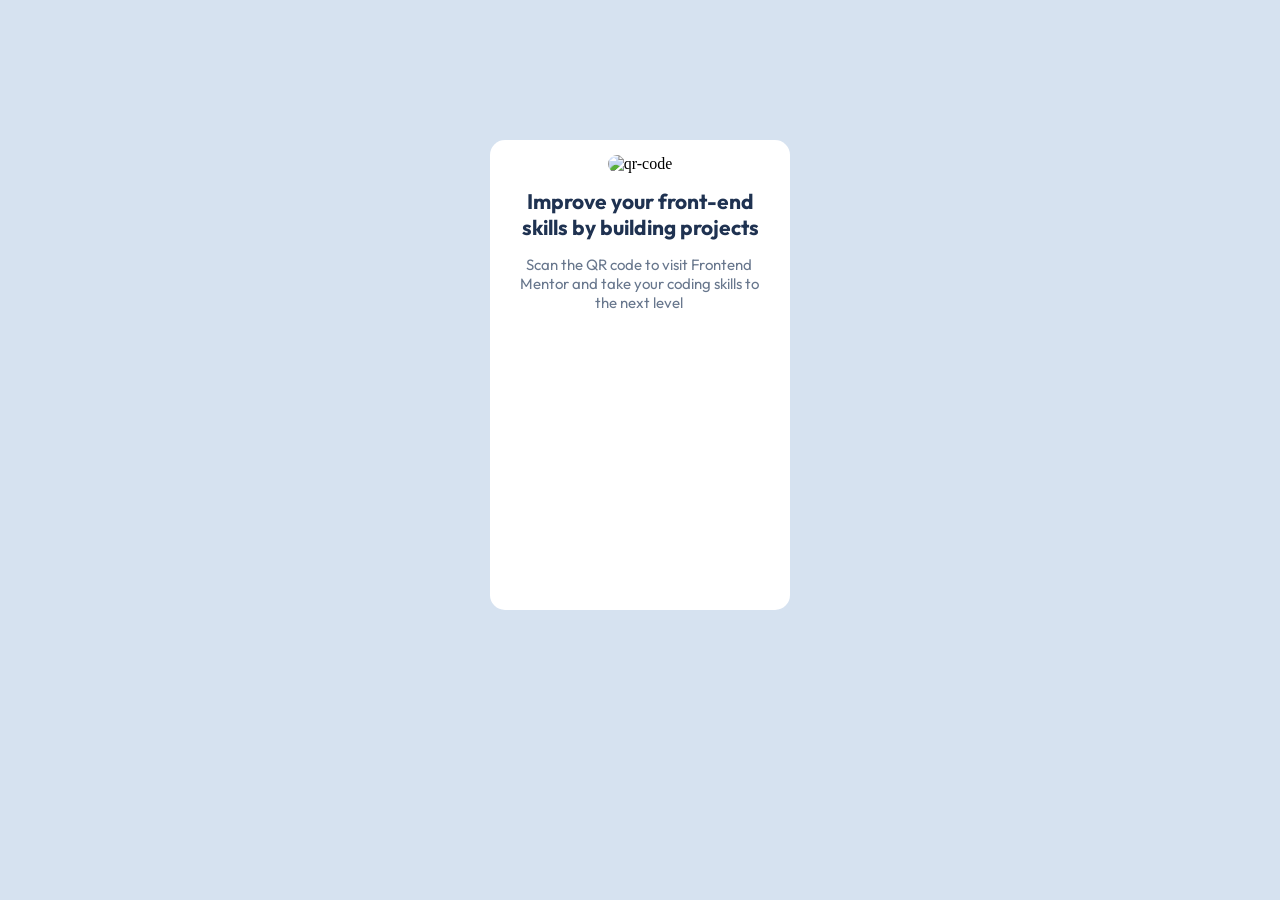
==== index.html @ 4726a818 "güncellendi" ====
<!DOCTYPE html>
<html lang="en">
<head>
    <meta charset="UTF-8">
    <meta name="viewport" content="width=device-width, initial-scale=1.0">
    <title>QR-CODE</title>
    <link rel="stylesheet" href="style.css">
    <link rel="preconnect" href="https://fonts.googleapis.com">
<link rel="preconnect" href="https://fonts.gstatic.com" crossorigin>
<link href="https://fonts.googleapis.com/css2?family=Outfit:wght@100..900&display=swap" rel="stylesheet">
</head>
<body>
    <main>
        <div class="c">
            <img src="image/image-qr-code.png" alt="qr-code">
            <div class="text">
                <h2>Improve your front-end skills by building projects</h2>
                <p>Scan the QR code to visit Frontend Mentor and take your coding skills to the next level</p>
            </div>
        </div>
    </main>
</body>
</html>
---- style.css ----
*{
    padding: 0;
    margin: 0;
}
body{
background-color: hsl(212, 45%, 89%);
text-align: center;
}
.c{
    height: 470px;
    width: 300px;
    background-color: white;
    margin: 140px auto 0 auto;
    border-radius: 15px;
}
img{    
    border-radius: 15px;
    width: 270px;
    height: 270px;
    margin-top: 15px;
}
h2{
    padding: 15px 27px;
    font-weight: 700;
    font-family: "Outfit";
    color: hsl(218, 44%, 22%);
    font-size: 21px;
}
p{
    font-size: 15px;
    padding: 0 20px;
    font-weight: 400;
    font-family: "Outfit";
    color: hsl(216, 15%, 48%);
    width: 258.8px;
    height: 57.6px;
}
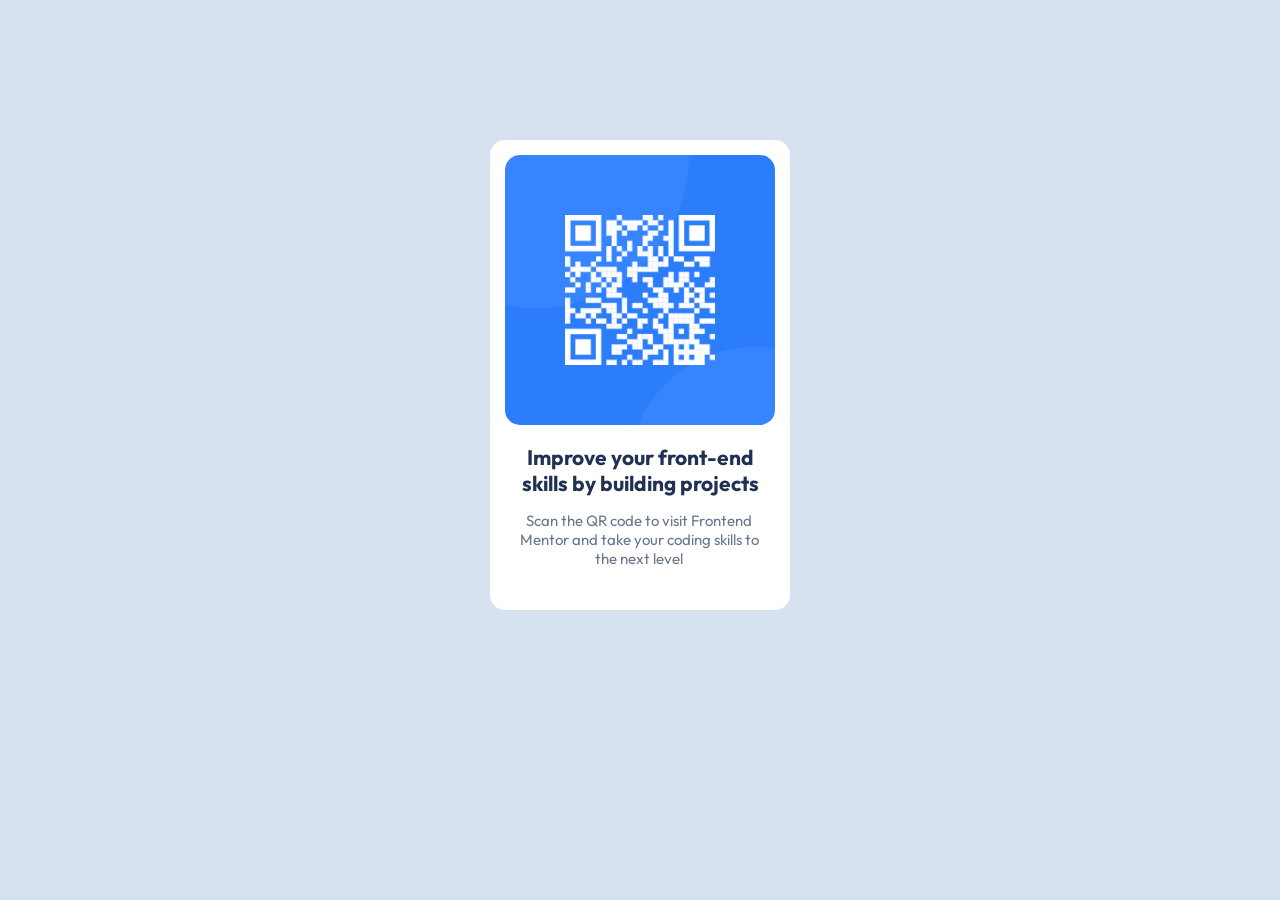
==== commit 2103d4c3: "güncellendi" ====
--- a/index.html
+++ b/index.html
@@ -12,7 +12,7 @@
 <body>
     <main>
         <div class="c">
-            <img src="image/image-qr-code.png" alt="qr-code">
+            <img src="image-qr-code.png" alt="qr-code">
             <div class="text">
                 <h2>Improve your front-end skills by building projects</h2>
                 <p>Scan the QR code to visit Frontend Mentor and take your coding skills to the next level</p>
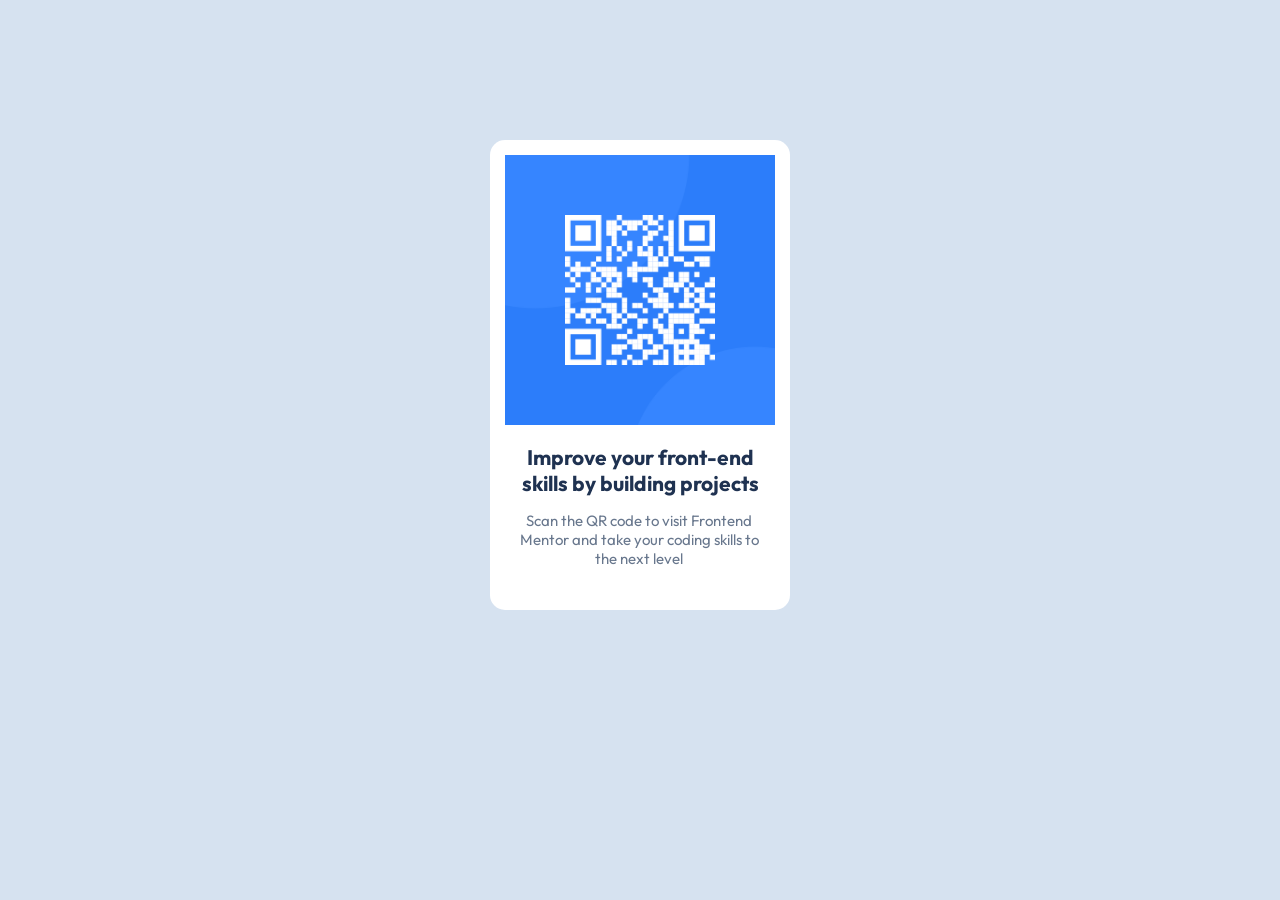
==== commit 93e5fe69: "güncellendi" ====
--- a/index.html
+++ b/index.html
@@ -1,5 +1,4 @@
 <!DOCTYPE html>
-<html lang="en">
 <head>
     <meta charset="UTF-8">
     <meta name="viewport" content="width=device-width, initial-scale=1.0">
@@ -12,7 +11,7 @@
 <body>
     <main>
         <div class="c">
-            <img src="image-qr-code.png" alt="qr-code">
+            <img src="./qr-code/image/image-qr-code.png" alt="qr-code">
             <div class="text">
                 <h2>Improve your front-end skills by building projects</h2>
                 <p>Scan the QR code to visit Frontend Mentor and take your coding skills to the next level</p>
--- a/style.css
+++ b/style.css
@@ -14,7 +14,7 @@
     border-radius: 15px;
 }
 img{    
-    border-radius: 15px;
+    border-radius: 0px;
     width: 270px;
     height: 270px;
     margin-top: 15px;
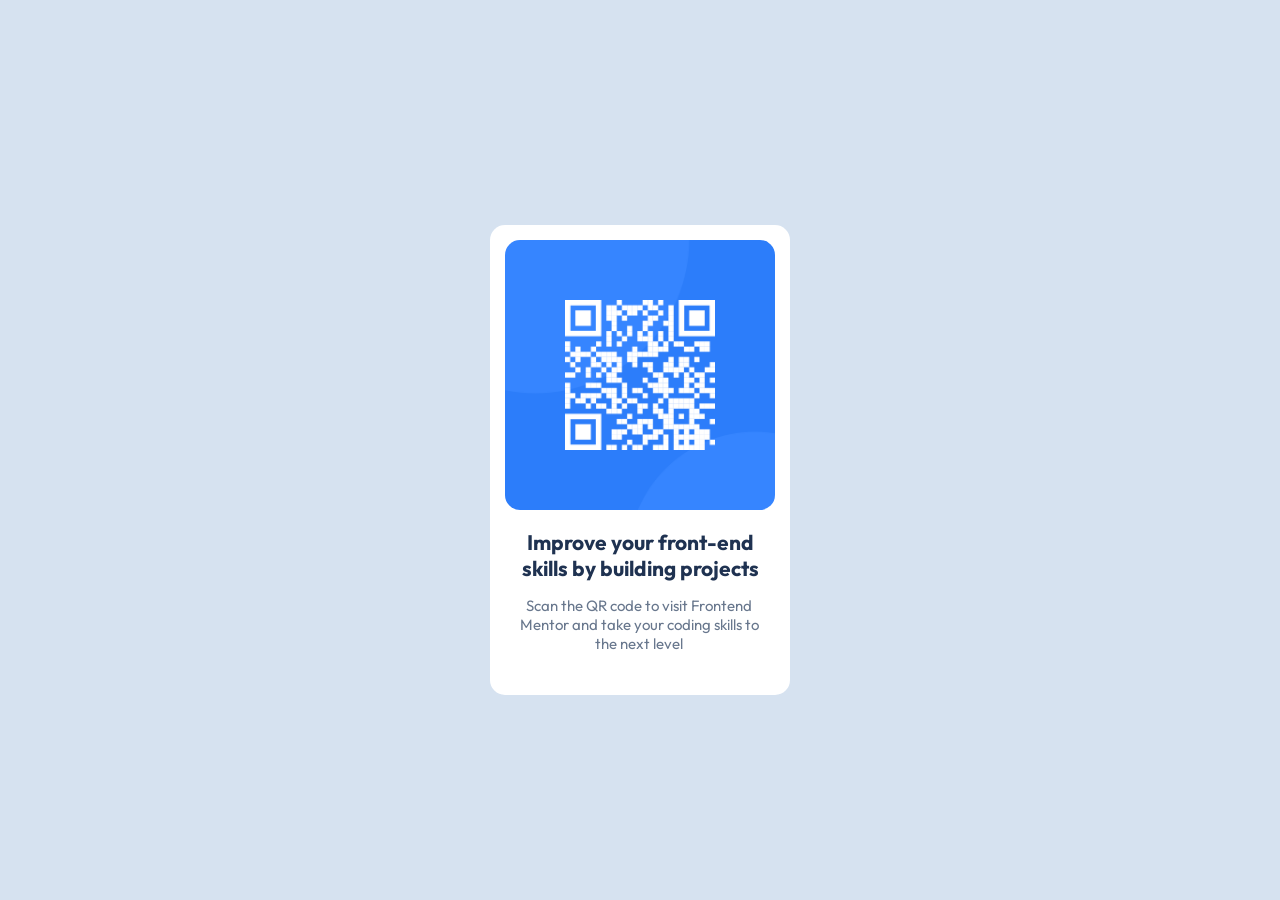
==== commit 0cc464a7: "css güncellendi" ====
--- a/index.html
+++ b/index.html
@@ -1,5 +1,6 @@
 <!DOCTYPE html>
 <head>
+    <html lang="en">
     <meta charset="UTF-8">
     <meta name="viewport" content="width=device-width, initial-scale=1.0">
     <title>QR-CODE</title>
--- a/style.css
+++ b/style.css
@@ -5,16 +5,20 @@
 body{
 background-color: hsl(212, 45%, 89%);
 text-align: center;
+display: grid;
+place-items: center;
+justify-content: center;
+min-height: 100vh;
 }
 .c{
     height: 470px;
     width: 300px;
     background-color: white;
-    margin: 140px auto 0 auto;
     border-radius: 15px;
+    margin-top: 20px;
 }
 img{    
-    border-radius: 0px;
+    border-radius: 15px;
     width: 270px;
     height: 270px;
     margin-top: 15px;
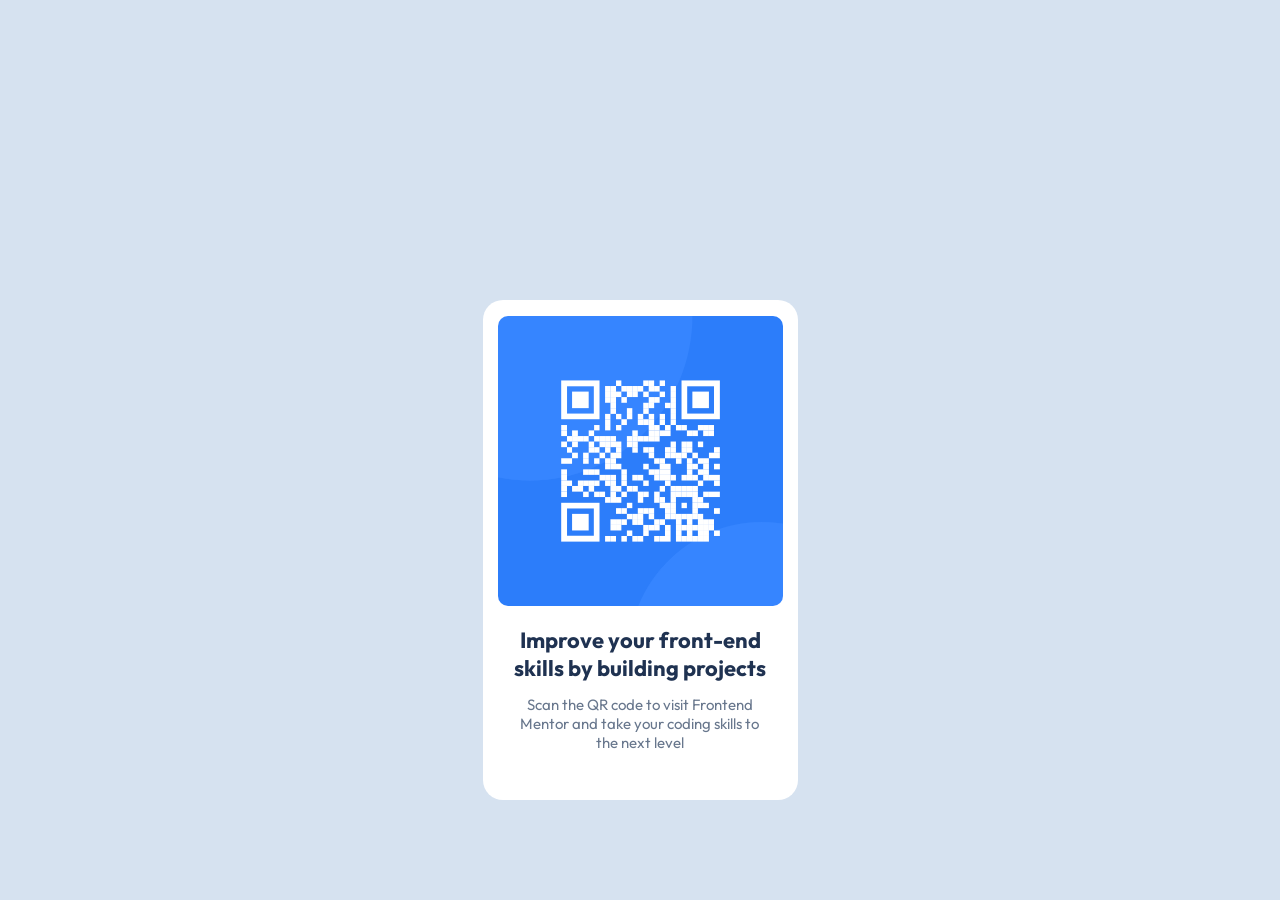
==== commit f2495554: "x" ====
--- a/index.html
+++ b/index.html
@@ -10,6 +10,7 @@
 <link href="https://fonts.googleapis.com/css2?family=Outfit:wght@100..900&display=swap" rel="stylesheet">
 </head>
 <body>
+    <h1></h1>
     <main>
         <div class="c">
             <img src="./qr-code/image/image-qr-code.png" alt="qr-code">
--- a/style.css
+++ b/style.css
@@ -10,32 +10,40 @@
 justify-content: center;
 min-height: 100vh;
 }
+.text{
+    text-align: center;
+}
 .c{
-    height: 470px;
-    width: 300px;
+    height: 500px;
+    width: 315px;
     background-color: white;
-    border-radius: 15px;
-    margin-top: 20px;
+    border-radius: 20px;
 }
 img{    
-    border-radius: 15px;
-    width: 270px;
-    height: 270px;
-    margin-top: 15px;
+    border-radius: 10px;
+    width: 285px;
+    height: 290px;
+    margin-top: 16px;
+}
+.text{
+    text-align: center;
+display: grid;
+place-items: center;
+justify-content: center;
 }
 h2{
-    padding: 15px 27px;
+    padding: 16px 15px;
     font-weight: 700;
     font-family: "Outfit";
     color: hsl(218, 44%, 22%);
-    font-size: 21px;
+    font-size: 22px;
 }
 p{
     font-size: 15px;
-    padding: 0 20px;
     font-weight: 400;
     font-family: "Outfit";
     color: hsl(216, 15%, 48%);
     width: 258.8px;
     height: 57.6px;
+    margin-top: -3px;
 }
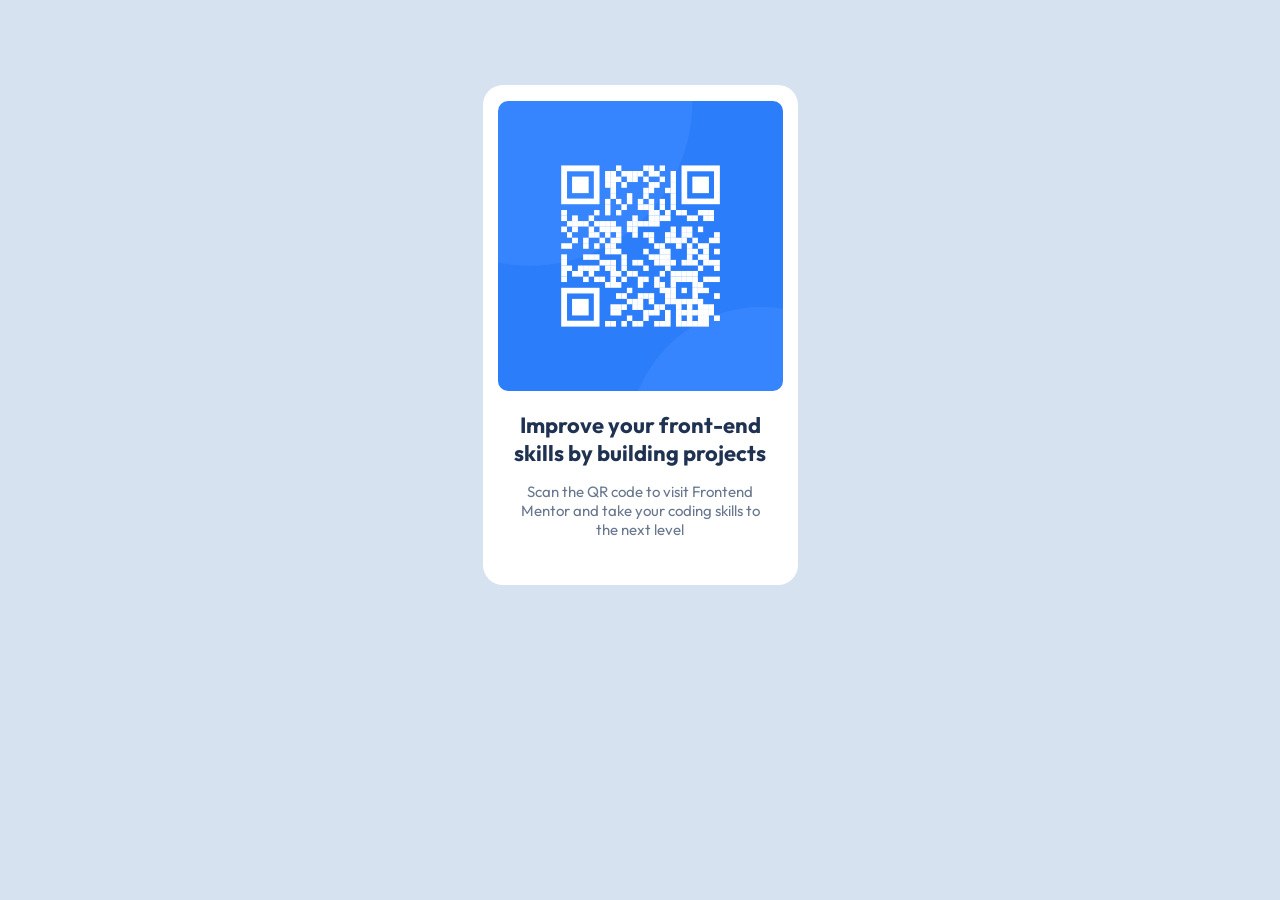
==== commit 9850899e: "x" ====
--- a/index.html
+++ b/index.html
@@ -10,12 +10,11 @@
 <link href="https://fonts.googleapis.com/css2?family=Outfit:wght@100..900&display=swap" rel="stylesheet">
 </head>
 <body>
-    <h1></h1>
     <main>
         <div class="c">
             <img src="./qr-code/image/image-qr-code.png" alt="qr-code">
             <div class="text">
-                <h2>Improve your front-end skills by building projects</h2>
+                <h1>Improve your front-end skills by building projects</h1>
                 <p>Scan the QR code to visit Frontend Mentor and take your coding skills to the next level</p>
             </div>
         </div>
--- a/style.css
+++ b/style.css
@@ -9,6 +9,7 @@
 place-items: center;
 justify-content: center;
 min-height: 100vh;
+margin-top: -115px;
 }
 .text{
     text-align: center;
@@ -31,7 +32,7 @@
 place-items: center;
 justify-content: center;
 }
-h2{
+h1{
     padding: 16px 15px;
     font-weight: 700;
     font-family: "Outfit";
@@ -43,7 +44,7 @@
     font-weight: 400;
     font-family: "Outfit";
     color: hsl(216, 15%, 48%);
-    width: 258.8px;
-    height: 57.6px;
-    margin-top: -3px;
-}+    width: 260px;
+    margin-top: -1px;
+}
+/*    width: 258.8px;*/
